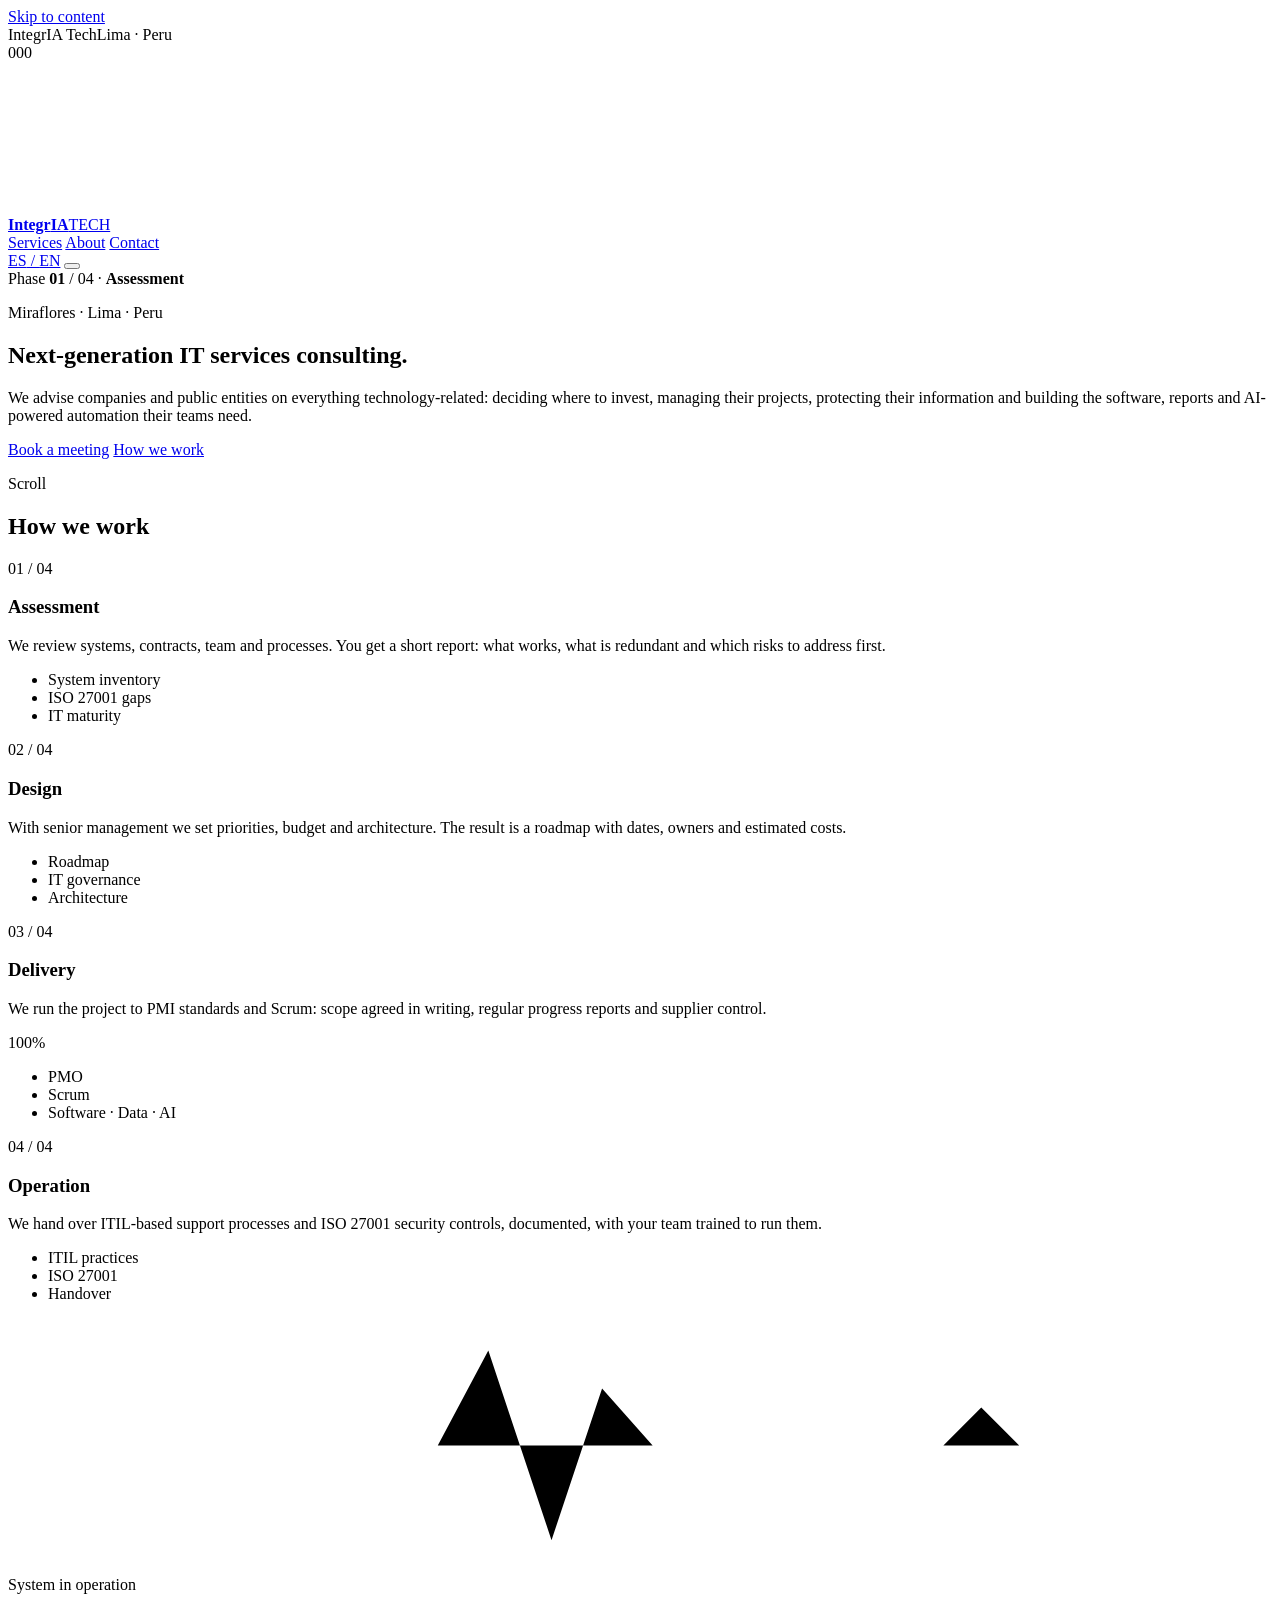
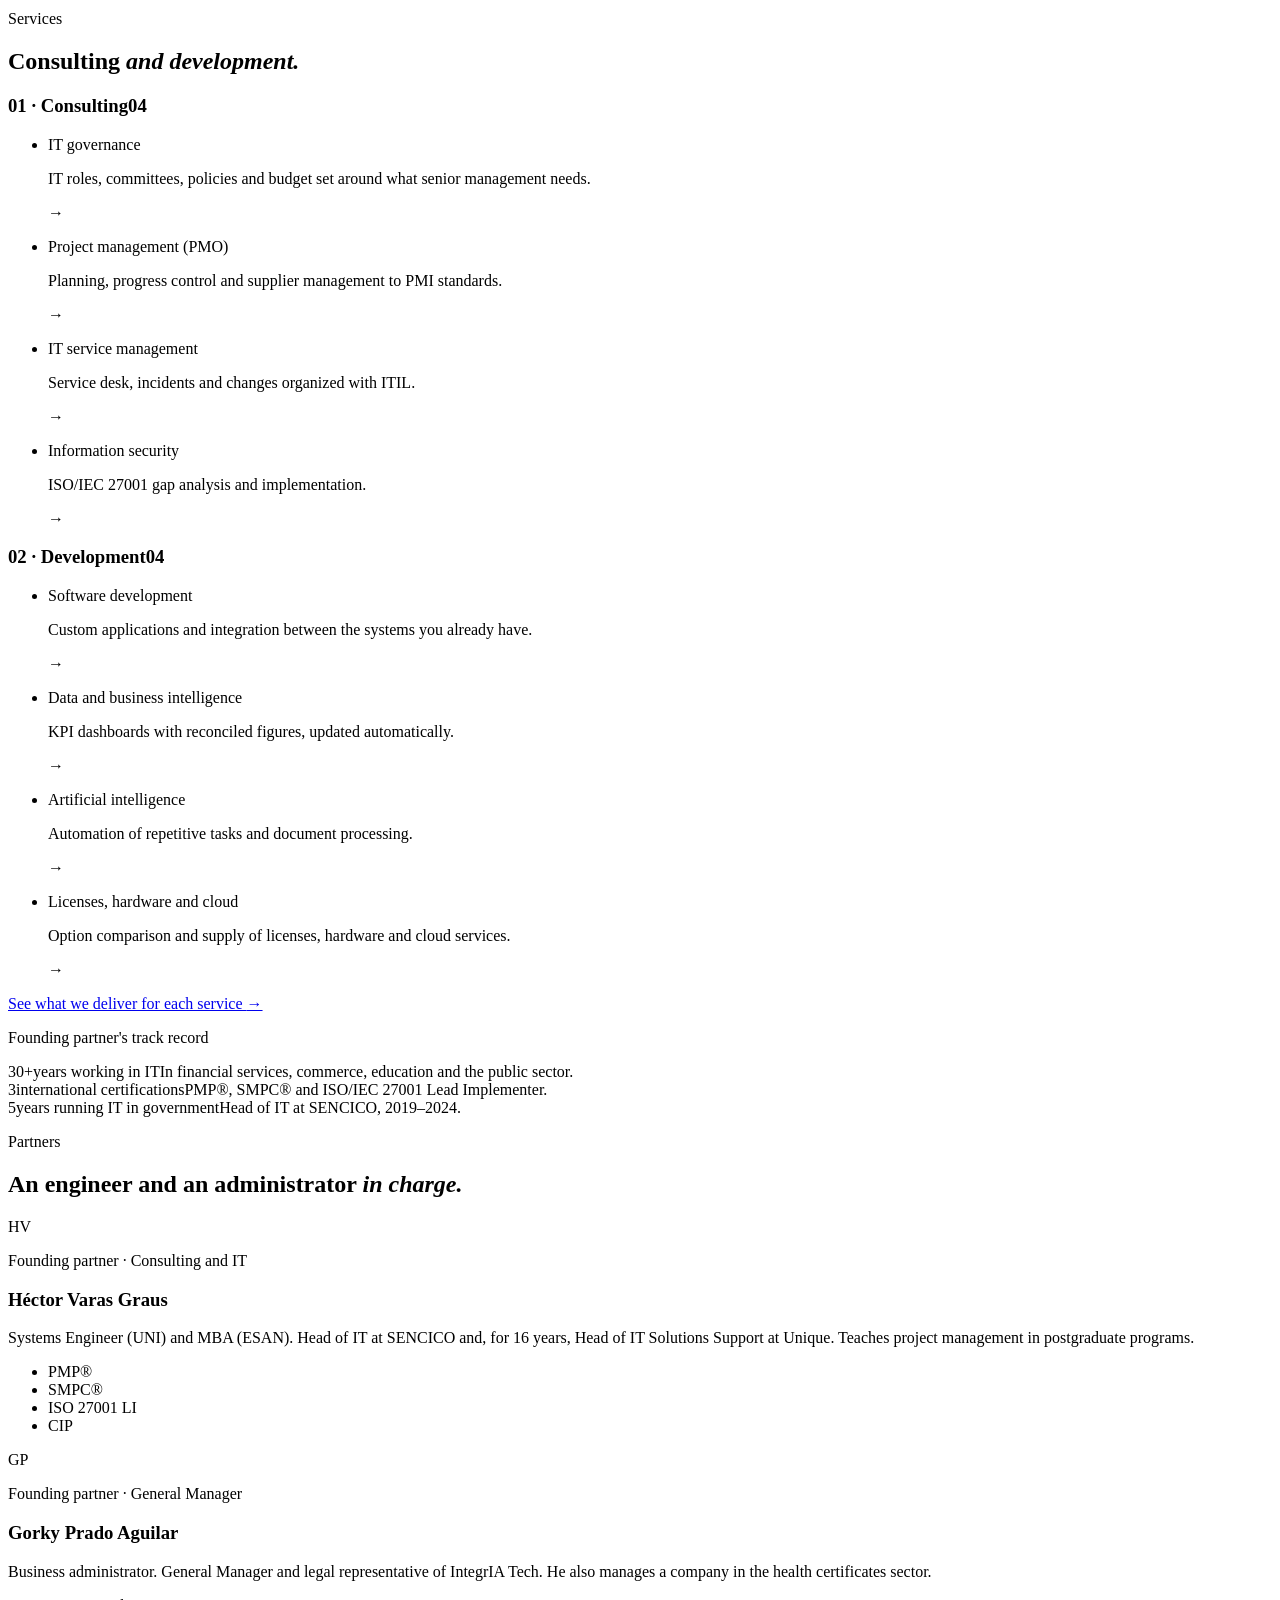
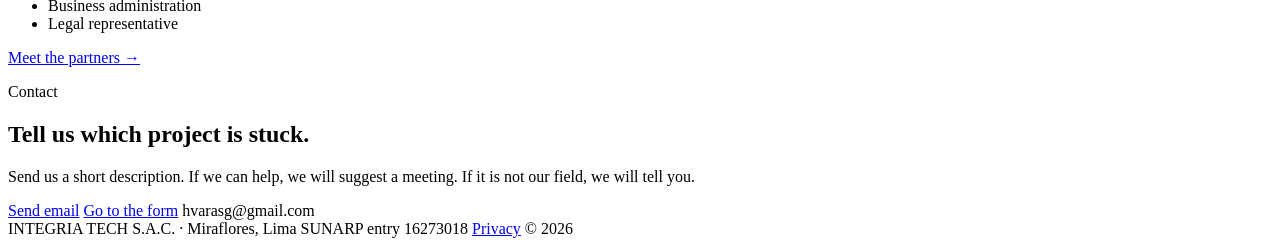
==== web/en/index.html @ 7be06ebb "Sitio IntegrIA Tech: web estática, marca e iconos" ====
<!doctype html>
<html lang="en">
<head>
<meta charset="utf-8">
<meta name="viewport" content="width=device-width, initial-scale=1, viewport-fit=cover">
<title>IntegrIA Tech | IT consulting and project management in Lima, Peru</title>
<meta name="description" content="IT governance, project management and information security consulting for companies and public entities in Peru. Software, data and AI development.">
<link rel="canonical" href="https://integriatec.com/en/">
<link rel="alternate" hreflang="es-PE" href="https://integriatec.com/">
<link rel="alternate" hreflang="en" href="https://integriatec.com/en/">
<link rel="alternate" hreflang="x-default" href="https://integriatec.com/">
<meta property="og:type" content="website">
<meta property="og:site_name" content="IntegrIA Tech">
<meta property="og:locale" content="en_US">
<meta property="og:title" content="IntegrIA Tech | Next-generation IT services consulting">
<meta property="og:description" content="IT consulting, project management and information security in Lima, Peru.">
<meta property="og:url" content="https://integriatec.com/en/">
<meta property="og:image" content="https://integriatec.com/og-image.png">
<meta name="twitter:card" content="summary_large_image">
<meta name="theme-color" content="#05070D">
<link rel="icon" href="/favicon.svg" type="image/svg+xml">
<link rel="icon" href="/icon-192.png" type="image/png" sizes="192x192">
<link rel="apple-touch-icon" href="/apple-touch-icon.png">
<link rel="preload" href="/assets/fonts/geist-latin-wght-normal.woff2" as="font" type="font/woff2" crossorigin>
<link rel="stylesheet" href="/assets/css/styles.css">
<script>try{if(!sessionStorage.getItem('iv')){document.documentElement.classList.add('first-visit');sessionStorage.setItem('iv','1')}}catch(e){}</script>
<script src="/assets/vendor/lenis.min.js" defer></script>
<script type="module" src="/assets/js/app.js"></script>
<script type="application/ld+json">
{"@context":"https://schema.org","@type":"ProfessionalService","name":"IntegrIA Tech","legalName":"INTEGRIA TECH S.A.C.","url":"https://integriatec.com/en/","email":"hvarasg@gmail.com","logo":"https://integriatec.com/favicon.svg","address":{"@type":"PostalAddress","addressLocality":"Miraflores","addressRegion":"Lima","addressCountry":"PE"},"areaServed":"PE","knowsLanguage":["es","en"],"foundingDate":"2026-07-16"}
</script>
</head>
<body>
<a class="skip" href="#main">Skip to content</a>
<div id="loader" aria-hidden="true">
  <div class="row mono"><span>Integr<span class="ia">IA</span> Tech</span><span>Lima · Peru</span></div>
  <div class="count">000</div>
  <div class="bar"><i></i></div>
</div>
<canvas id="gl" aria-hidden="true"></canvas>
<div class="glow" aria-hidden="true"></div>
<div class="grid-bg" aria-hidden="true"></div>
<div class="cursor" aria-hidden="true"></div>
<div class="sweep" aria-hidden="true"></div>

<header class="nav">
  <a class="logo" href="/en/" aria-label="IntegrIA Tech, home"><b>Integr<span class="ia">IA</span></b><span class="tag">TECH</span></a>
  <nav class="nav-links" aria-label="Main">
    <div class="nav-pages" id="nav-pages">
      <a href="/en/services">Services</a>
      <a href="/en/about">About</a>
      <a href="/en/contact">Contact</a>
    </div>
    <a class="lang" href="/" hreflang="es-PE" aria-label="Versión en español"><span class="off">ES</span> / <span>EN</span></a>
    <button class="menu-btn" type="button" aria-expanded="false" aria-controls="nav-pages" aria-label="Open menu"><span></span><span></span></button>
  </nav>
</header>

<div class="hud mono" aria-hidden="true">
  <div>Phase <b class="n">01</b> / 04 · <b class="name">Assessment</b></div>
  <div class="track"><i></i></div>
</div>

<main id="main">
  <section class="hero" data-zone="dark">
    <p class="eyebrow mono fade-in">Miraflores · Lima · Peru</p>
    <h1 class="h1-home">
      <span class="line accent"><span style="--i:0">Next-generation</span></span>
      <span class="line"><span style="--i:1">IT services</span></span>
      <span class="line"><span style="--i:2">consulting.</span></span>
    </h1>
    <div class="hero-foot fade-in">
      <p>We advise companies and public entities on everything technology-related: deciding where to invest, managing their projects, protecting their information and building the software, reports and AI-powered automation their teams need.</p>
      <div class="ctas">
        <a class="btn btn-primary magnetic" href="/en/contact">Book a meeting</a>
        <a class="btn btn-ghost magnetic" href="#metodo">How we work</a>
      </div>
    </div>
    <p class="scroll-hint mono fade-in"><i></i><span>Scroll</span></p>
  </section>

  <section id="metodo" data-zone="dark" aria-labelledby="method-title">
    <h2 id="method-title" class="sr-only">How we work</h2>
    <article class="step step-scan">
      <div class="panel">
        <span class="fx-scan" aria-hidden="true"></span>
        <span class="idx mono">01 / 04</span>
        <h3>Assessment</h3>
        <p>We review systems, contracts, team and processes. You get a short report: what works, what is redundant and which risks to address first.</p>
        <ul class="tags"><li>System inventory</li><li>ISO 27001 gaps</li><li>IT maturity</li></ul>
      </div>
    </article>
    <article class="step step-draw">
      <div class="panel">
        <span class="fx-frame" aria-hidden="true"><i></i><i></i><i></i><i></i></span>
        <span class="idx mono">02 / 04</span>
        <h3>Design</h3>
        <p>With senior management we set priorities, budget and architecture. The result is a roadmap with dates, owners and estimated costs.</p>
        <ul class="tags"><li>Roadmap</li><li>IT governance</li><li>Architecture</li></ul>
      </div>
    </article>
    <article class="step step-build">
      <div class="panel">
        <span class="idx mono">03 / 04</span>
        <h3>Delivery</h3>
        <p>We run the project to PMI standards and Scrum: scope agreed in writing, regular progress reports and supplier control.</p>
        <div class="fx-progress" aria-hidden="true"><div class="bar"><i></i></div><span class="pct mono">100%</span></div>
        <ul class="tags"><li>PMO</li><li>Scrum</li><li>Software · Data · AI</li></ul>
      </div>
    </article>
    <article class="step step-pulse">
      <div class="panel">
        <span class="idx mono">04 / 04</span>
        <h3>Operation</h3>
        <p>We hand over ITIL-based support processes and ISO 27001 security controls, documented, with your team trained to run them.</p>
        <ul class="tags"><li>ITIL practices</li><li>ISO 27001</li><li>Handover</li></ul>
        <div class="fx-pulse" aria-hidden="true">
          <svg viewBox="0 0 200 40"><polyline points="0,20 58,20 68,20 76,5 86,35 94,11 102,20 138,20 148,20 154,14 160,20 200,20"/></svg>
          <span class="mono"><b class="dot"></b>System in operation</span>
        </div>
      </div>
    </article>
  </section>

  <div class="light-zone">
    <section class="light-sec" data-zone="light" aria-labelledby="svc-title">
      <p class="kicker mono">Services</p>
      <h2 class="big" id="svc-title">Consulting <em>and development.</em></h2>
      <div class="svc-groups">
        <div class="svc-group">
          <h3 class="mono"><span>01 · Consulting</span><span>04</span></h3>
          <ul class="svc-list">
            <li class="svc"><p class="name">IT governance</p><p class="desc">IT roles, committees, policies and budget set around what senior management needs.</p><span class="arrow" aria-hidden="true">→</span></li>
            <li class="svc"><p class="name">Project management (PMO)</p><p class="desc">Planning, progress control and supplier management to PMI standards.</p><span class="arrow" aria-hidden="true">→</span></li>
            <li class="svc"><p class="name">IT service management</p><p class="desc">Service desk, incidents and changes organized with ITIL.</p><span class="arrow" aria-hidden="true">→</span></li>
            <li class="svc"><p class="name">Information security</p><p class="desc">ISO/IEC 27001 gap analysis and implementation.</p><span class="arrow" aria-hidden="true">→</span></li>
          </ul>
        </div>
      </div>
    </section>

    <section class="light-sec sec-blue" data-zone="dark" aria-labelledby="dev-title">
      <div class="svc-groups">
        <div class="svc-group">
          <h3 class="mono" id="dev-title"><span>02 · Development</span><span>04</span></h3>
          <ul class="svc-list">
            <li class="svc"><p class="name">Software development</p><p class="desc">Custom applications and integration between the systems you already have.</p><span class="arrow" aria-hidden="true">→</span></li>
            <li class="svc"><p class="name">Data and business intelligence</p><p class="desc">KPI dashboards with reconciled figures, updated automatically.</p><span class="arrow" aria-hidden="true">→</span></li>
            <li class="svc"><p class="name">Artificial intelligence</p><p class="desc">Automation of repetitive tasks and document processing.</p><span class="arrow" aria-hidden="true">→</span></li>
            <li class="svc"><p class="name">Licenses, hardware and cloud</p><p class="desc">Option comparison and supply of licenses, hardware and cloud services.</p><span class="arrow" aria-hidden="true">→</span></li>
          </ul>
        </div>
      </div>
      <p class="more"><a class="more-link" href="/en/services">See what we deliver for each service <span aria-hidden="true">→</span></a></p>
    </section>

    <section class="light-sec figures" data-zone="light" aria-labelledby="fig-title">
      <p class="kicker mono" id="fig-title">Founding partner's track record</p>
      <div class="fig-grid">
        <div class="fig"><span class="num" data-count="30">30+</span><span class="lbl">years working in IT</span><span class="sub">In financial services, commerce, education and the public sector.</span></div>
        <div class="fig"><span class="num" data-count="3">3</span><span class="lbl">international certifications</span><span class="sub">PMP®, SMPC® and ISO/IEC 27001 Lead Implementer.</span></div>
        <div class="fig"><span class="num" data-count="5">5</span><span class="lbl">years running IT in government</span><span class="sub">Head of IT at SENCICO, 2019–2024.</span></div>
      </div>
    </section>

    <section class="light-sec founders" data-zone="light" aria-labelledby="team-title">
      <p class="kicker mono">Partners</p>
      <h2 class="big" id="team-title">An engineer and an administrator <em>in charge.</em></h2>
      <div class="f-grid">
        <article class="founder">
          <div class="portrait" aria-hidden="true"><span class="ini">HV</span></div>
          <p class="role mono">Founding partner · Consulting and IT</p>
          <h3>Héctor Varas Graus</h3>
          <p>Systems Engineer (UNI) and MBA (ESAN). Head of IT at SENCICO and, for 16 years, Head of IT Solutions Support at Unique. Teaches project management in postgraduate programs.</p>
          <ul class="creds"><li>PMP®</li><li>SMPC®</li><li>ISO 27001 LI</li><li>CIP</li></ul>
        </article>
        <article class="founder">
          <div class="portrait" aria-hidden="true"><span class="ini">GP</span></div>
          <p class="role mono">Founding partner · General Manager</p>
          <h3>Gorky Prado Aguilar</h3>
          <p>Business administrator. General Manager and legal representative of IntegrIA Tech. He also manages a company in the health certificates sector.</p>
          <ul class="creds"><li>Business administration</li><li>Legal representative</li></ul>
        </article>
      </div>
      <p class="more"><a class="more-link" href="/en/about">Meet the partners <span aria-hidden="true">→</span></a></p>
    </section>
  </div>

  <section class="contact" data-zone="dark" aria-labelledby="cta-title">
    <div>
      <p class="kicker mono">Contact</p>
      <h2 id="cta-title">Tell us which project is stuck.</h2>
    </div>
    <div class="contact-info">
      <p>Send us a short description. If we can help, we will suggest a meeting. If it is not our field, we will tell you.</p>
      <div class="mail-row">
        <a class="btn btn-primary magnetic" href="mailto:hvarasg@gmail.com">Send email</a>
        <a class="btn btn-ghost magnetic" href="/en/contact">Go to the form</a>
        <span class="mail">hvarasg@gmail.com</span>
      </div>
    </div>
    <footer class="foot mono">
      <span>INTEGRIA TECH S.A.C. · Miraflores, Lima</span>
      <span>SUNARP entry 16273018</span>
      <a href="/en/privacy">Privacy</a>
      <span>© 2026</span>
    </footer>
  </section>
</main>
</body>
</html>
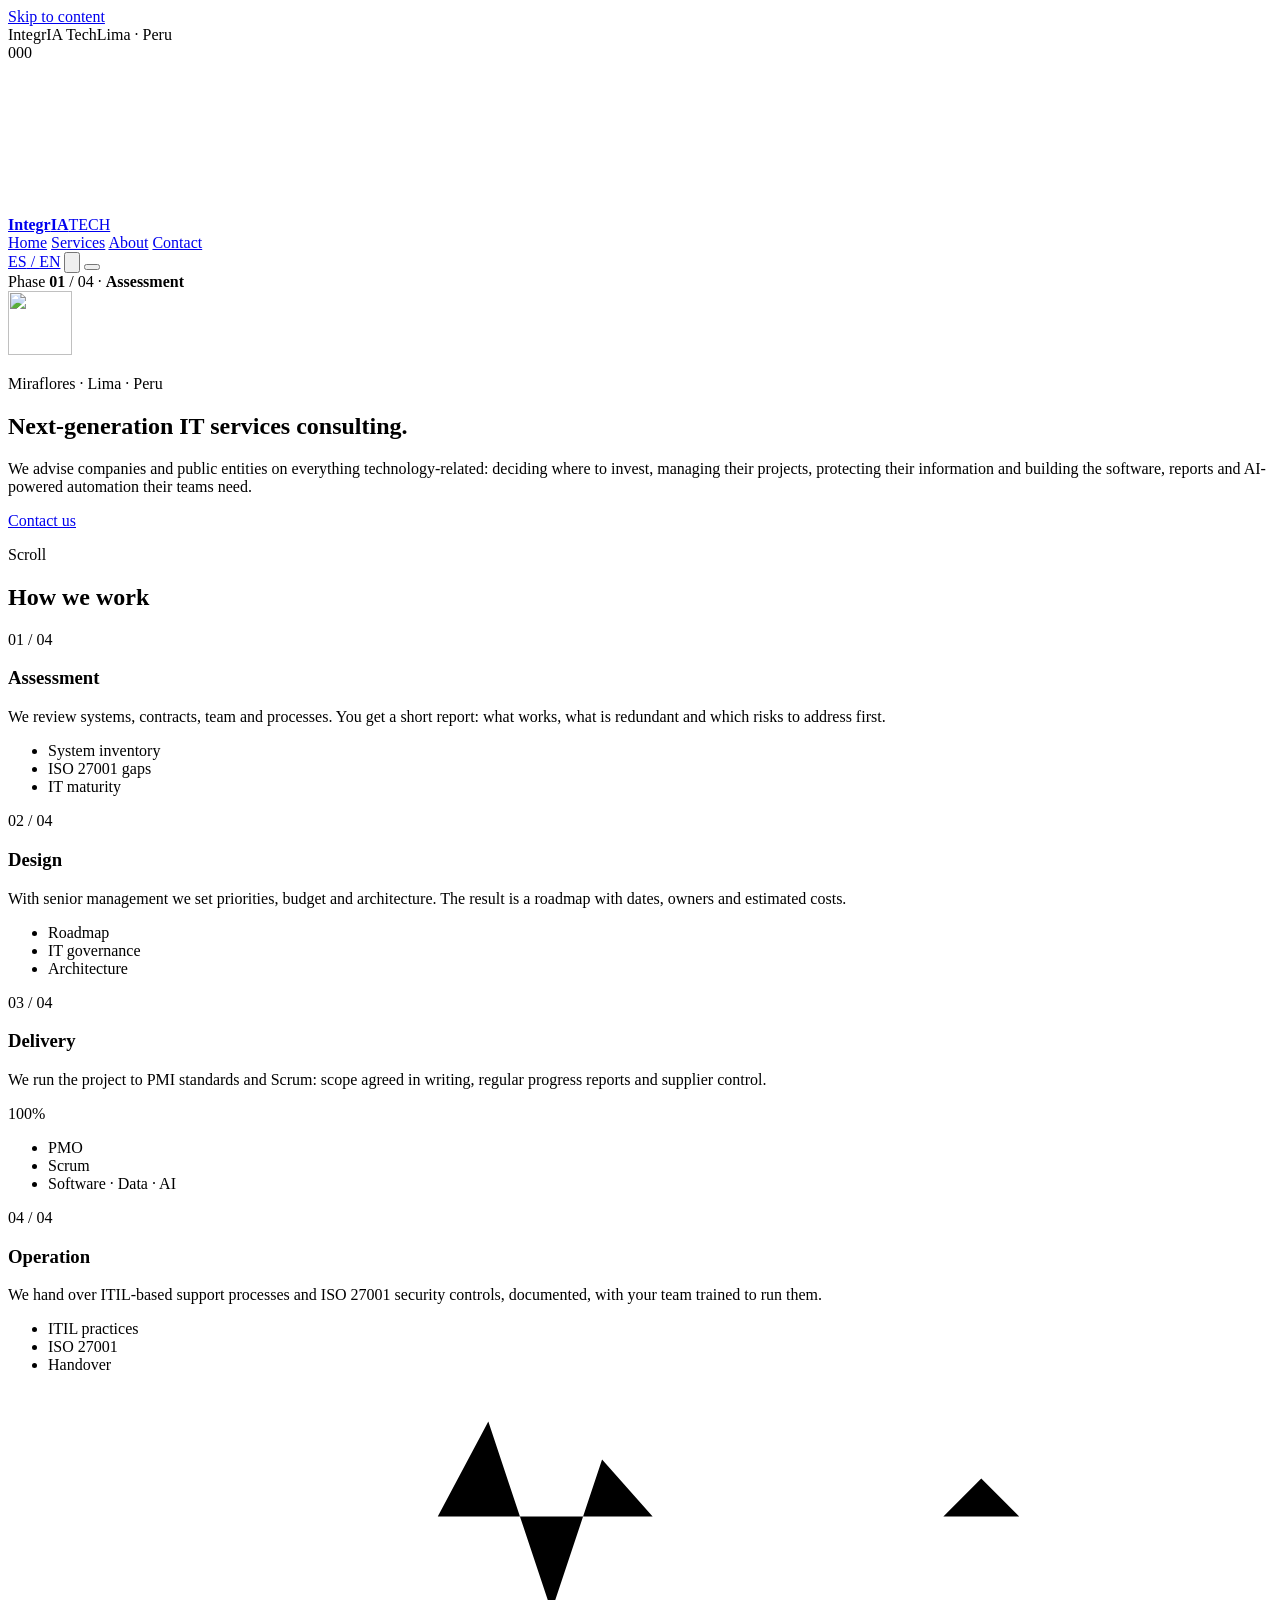
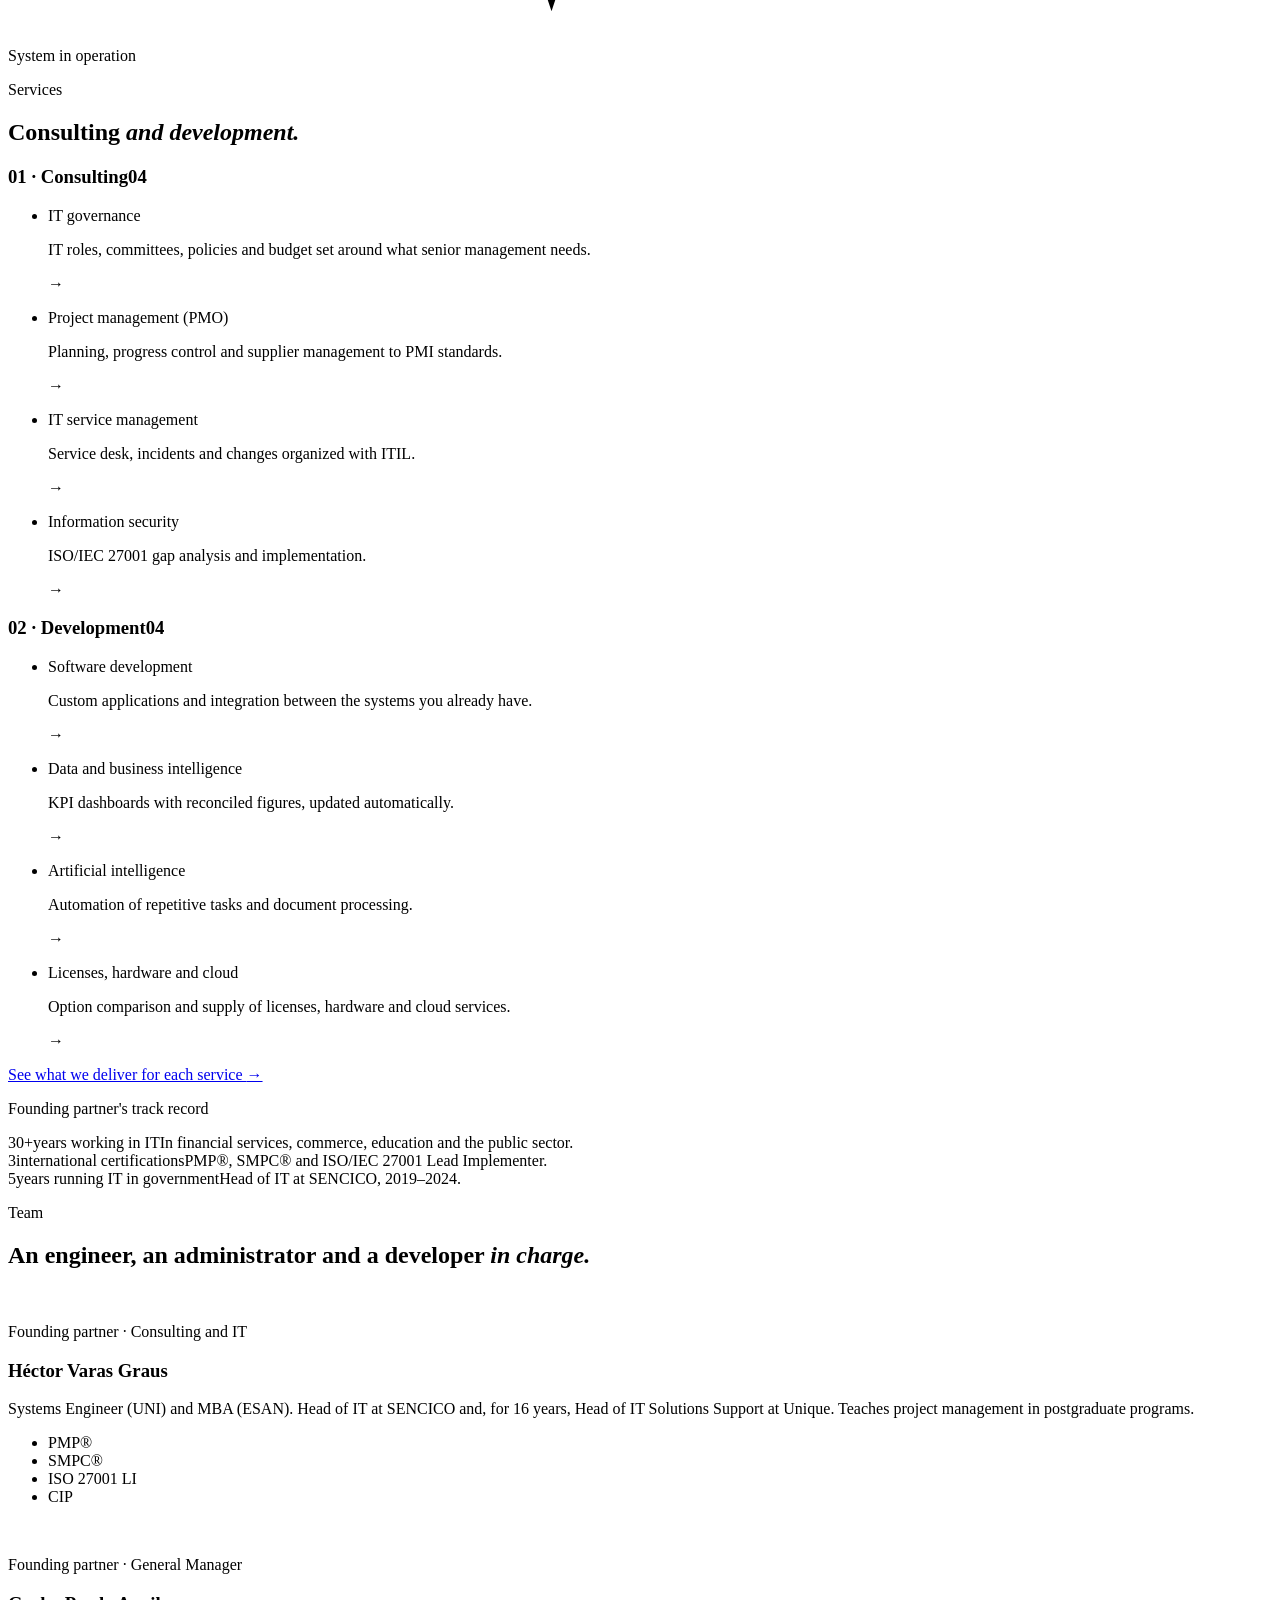
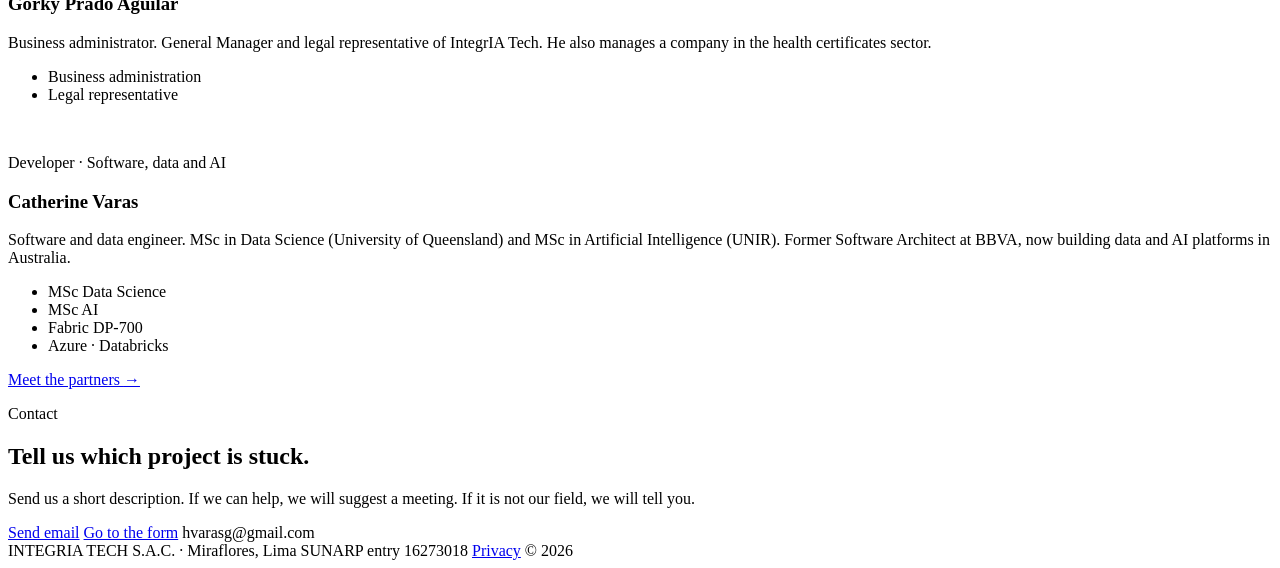
==== commit f366965d: "sprint update" ====
--- a/web/en/index.html
+++ b/web/en/index.html
@@ -17,11 +17,12 @@
 <meta property="og:url" content="https://integriatec.com/en/">
 <meta property="og:image" content="https://integriatec.com/og-image.png">
 <meta name="twitter:card" content="summary_large_image">
-<meta name="theme-color" content="#05070D">
+<meta name="theme-color" content="#F7FAFF">
 <link rel="icon" href="/favicon.svg" type="image/svg+xml">
 <link rel="icon" href="/icon-192.png" type="image/png" sizes="192x192">
 <link rel="apple-touch-icon" href="/apple-touch-icon.png">
 <link rel="preload" href="/assets/fonts/geist-latin-wght-normal.woff2" as="font" type="font/woff2" crossorigin>
+<script>try{if(localStorage.getItem('theme')==='dark')document.documentElement.dataset.theme='dark'}catch(e){}</script>
 <link rel="stylesheet" href="/assets/css/styles.css">
 <script>try{if(!sessionStorage.getItem('iv')){document.documentElement.classList.add('first-visit');sessionStorage.setItem('iv','1')}}catch(e){}</script>
 <script src="/assets/vendor/lenis.min.js" defer></script>
@@ -47,11 +48,13 @@
   <a class="logo" href="/en/" aria-label="IntegrIA Tech, home"><b>Integr<span class="ia">IA</span></b><span class="tag">TECH</span></a>
   <nav class="nav-links" aria-label="Main">
     <div class="nav-pages" id="nav-pages">
+      <a href="/en/" aria-current="page">Home</a>
       <a href="/en/services">Services</a>
       <a href="/en/about">About</a>
       <a href="/en/contact">Contact</a>
     </div>
     <a class="lang" href="/" hreflang="es-PE" aria-label="Versión en español"><span class="off">ES</span> / <span>EN</span></a>
+    <button class="theme-btn" type="button" aria-label="Dark / light mode" aria-pressed="false"><svg class="moon" viewBox="0 0 24 24" fill="none" stroke="currentColor" stroke-width="2" stroke-linecap="round" stroke-linejoin="round" aria-hidden="true"><path d="M21 12.8A9 9 0 1 1 11.2 3a7 7 0 0 0 9.8 9.8z"/></svg><svg class="sun" viewBox="0 0 24 24" fill="none" stroke="currentColor" stroke-width="2" stroke-linecap="round" stroke-linejoin="round" aria-hidden="true"><circle cx="12" cy="12" r="4"/><path d="M12 2v2M12 20v2M4.9 4.9l1.4 1.4M17.7 17.7l1.4 1.4M2 12h2M20 12h2M4.9 19.1l1.4-1.4M17.7 6.3l1.4-1.4"/></svg></button>
     <button class="menu-btn" type="button" aria-expanded="false" aria-controls="nav-pages" aria-label="Open menu"><span></span><span></span></button>
   </nav>
 </header>
@@ -61,8 +64,9 @@
   <div class="track"><i></i></div>
 </div>
 
-<main id="main">
-  <section class="hero" data-zone="dark">
+<main id="main" class="home">
+  <section class="hero hero--center" data-zone="dark">
+    <img class="hero-mark fade-in" src="/favicon.svg" alt="" width="64" height="64">
     <p class="eyebrow mono fade-in">Miraflores · Lima · Peru</p>
     <h1 class="h1-home">
       <span class="line accent"><span style="--i:0">Next-generation</span></span>
@@ -72,8 +76,7 @@
     <div class="hero-foot fade-in">
       <p>We advise companies and public entities on everything technology-related: deciding where to invest, managing their projects, protecting their information and building the software, reports and AI-powered automation their teams need.</p>
       <div class="ctas">
-        <a class="btn btn-primary magnetic" href="/en/contact">Book a meeting</a>
-        <a class="btn btn-ghost magnetic" href="#metodo">How we work</a>
+        <a class="btn btn-primary magnetic" href="/en/contact">Contact us</a>
       </div>
     </div>
     <p class="scroll-hint mono fade-in"><i></i><span>Scroll</span></p>
@@ -157,31 +160,39 @@
     <section class="light-sec figures" data-zone="light" aria-labelledby="fig-title">
       <p class="kicker mono" id="fig-title">Founding partner's track record</p>
       <div class="fig-grid">
-        <div class="fig"><span class="num" data-count="30">30+</span><span class="lbl">years working in IT</span><span class="sub">In financial services, commerce, education and the public sector.</span></div>
-        <div class="fig"><span class="num" data-count="3">3</span><span class="lbl">international certifications</span><span class="sub">PMP®, SMPC® and ISO/IEC 27001 Lead Implementer.</span></div>
-        <div class="fig"><span class="num" data-count="5">5</span><span class="lbl">years running IT in government</span><span class="sub">Head of IT at SENCICO, 2019–2024.</span></div>
+        <div class="fig"><span class="num">30+</span><span class="lbl">years working in IT</span><span class="sub">In financial services, commerce, education and the public sector.</span></div>
+        <div class="fig"><span class="num">3</span><span class="lbl">international certifications</span><span class="sub">PMP®, SMPC® and ISO/IEC 27001 Lead Implementer.</span></div>
+        <div class="fig"><span class="num">5</span><span class="lbl">years running IT in government</span><span class="sub">Head of IT at SENCICO, 2019–2024.</span></div>
       </div>
     </section>
 
     <section class="light-sec founders" data-zone="light" aria-labelledby="team-title">
-      <p class="kicker mono">Partners</p>
-      <h2 class="big" id="team-title">An engineer and an administrator <em>in charge.</em></h2>
+      <p class="kicker mono">Team</p>
+      <h2 class="big" id="team-title">An engineer, an administrator and a developer <em>in charge.</em></h2>
       <div class="f-grid">
         <article class="founder">
-          <div class="portrait" aria-hidden="true"><span class="ini">HV</span></div>
+          <div class="portrait" aria-hidden="true"><img src="/assets/img/hector.jpg" alt=""></div>
           <p class="role mono">Founding partner · Consulting and IT</p>
           <h3>Héctor Varas Graus</h3>
           <p>Systems Engineer (UNI) and MBA (ESAN). Head of IT at SENCICO and, for 16 years, Head of IT Solutions Support at Unique. Teaches project management in postgraduate programs.</p>
           <ul class="creds"><li>PMP®</li><li>SMPC®</li><li>ISO 27001 LI</li><li>CIP</li></ul>
         </article>
         <article class="founder">
-          <div class="portrait" aria-hidden="true"><span class="ini">GP</span></div>
+          <div class="portrait" aria-hidden="true"><img src="/assets/img/gorky.jpg" alt=""></div>
           <p class="role mono">Founding partner · General Manager</p>
           <h3>Gorky Prado Aguilar</h3>
           <p>Business administrator. General Manager and legal representative of IntegrIA Tech. He also manages a company in the health certificates sector.</p>
           <ul class="creds"><li>Business administration</li><li>Legal representative</li></ul>
         </article>
-      </div>
+        <article class="founder">
+          <div class="portrait" aria-hidden="true"><img src="/assets/img/catherine.jpg" alt=""></div>
+          <p class="role mono">Developer · Software, data and AI</p>
+          <h3>Catherine Varas</h3>
+          <p>Software and data engineer. MSc in Data Science (University of Queensland) and MSc in Artificial Intelligence (UNIR). Former Software Architect at BBVA, now building data and AI platforms in Australia.</p>
+          <ul class="creds"><li>MSc Data Science</li><li>MSc AI</li><li>Fabric DP-700</li><li>Azure · Databricks</li></ul>
+        </article>
+      </div>
+
       <p class="more"><a class="more-link" href="/en/about">Meet the partners <span aria-hidden="true">→</span></a></p>
     </section>
   </div>
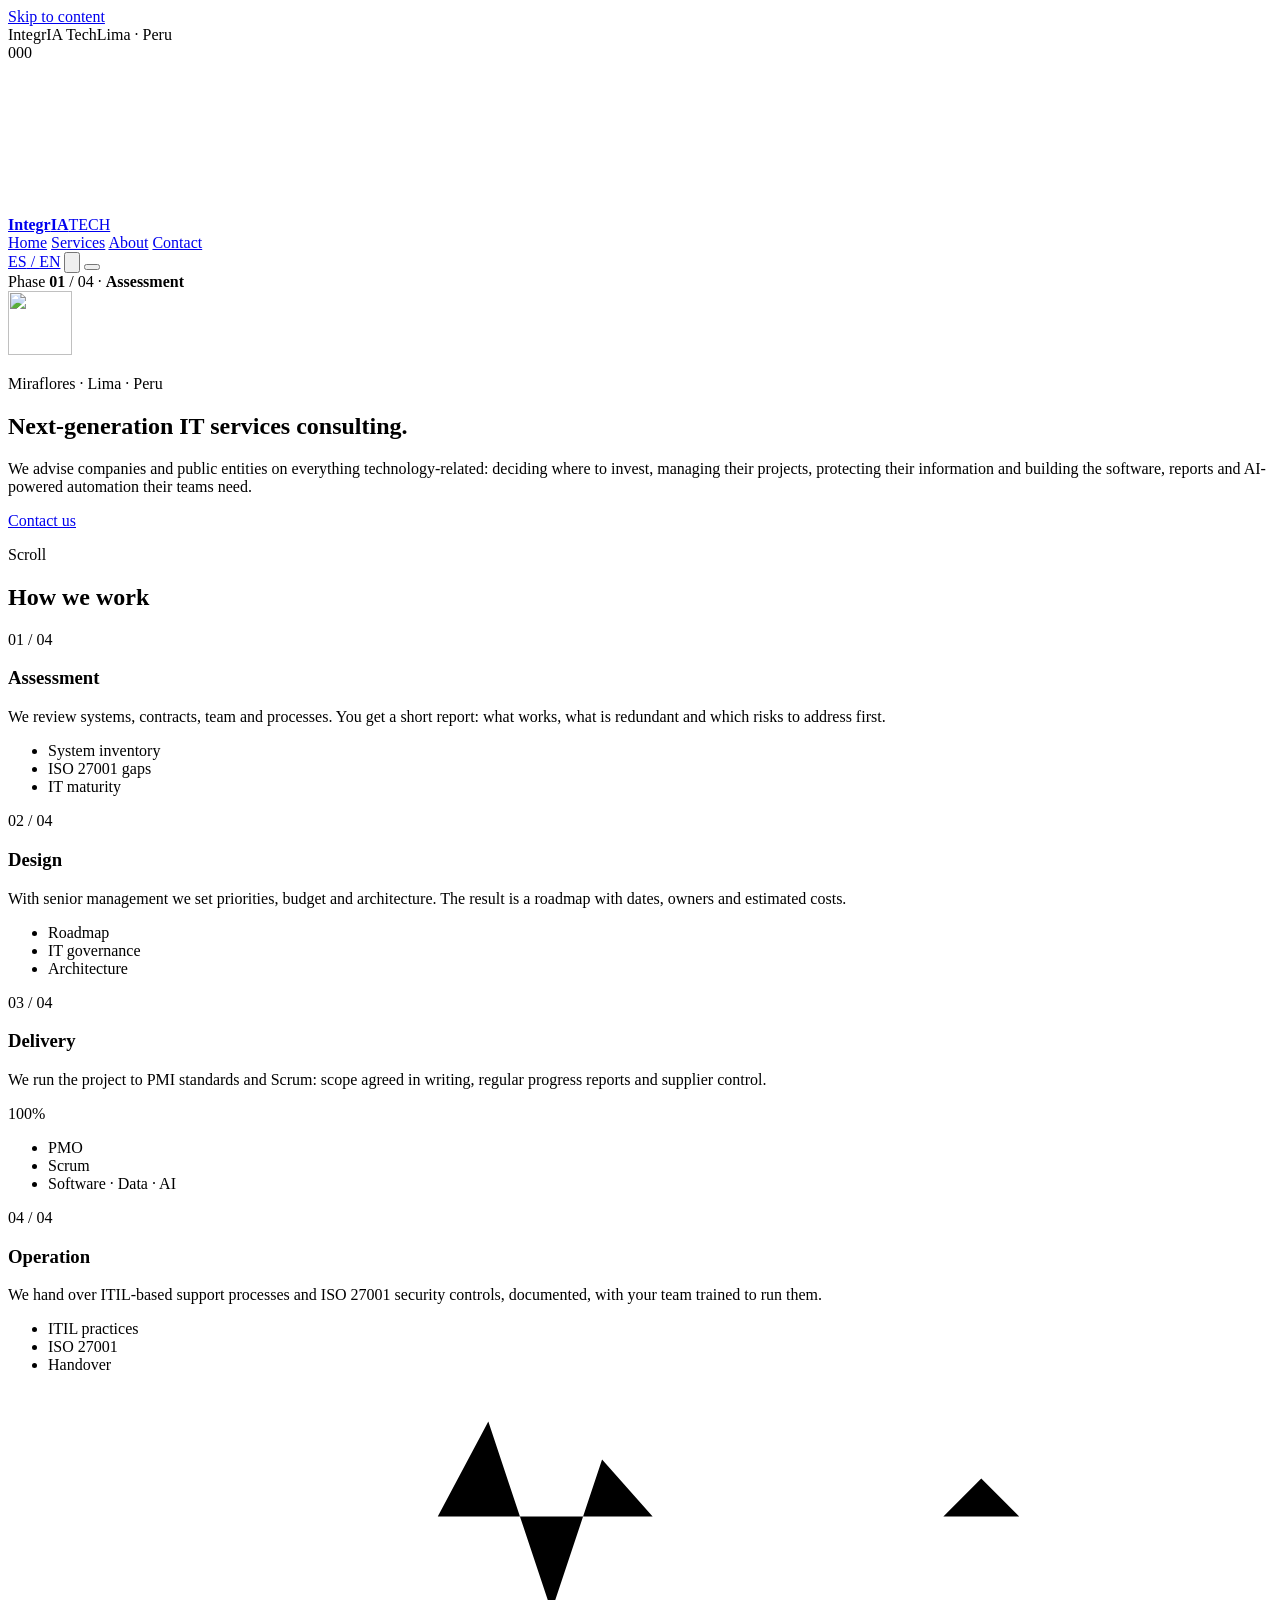
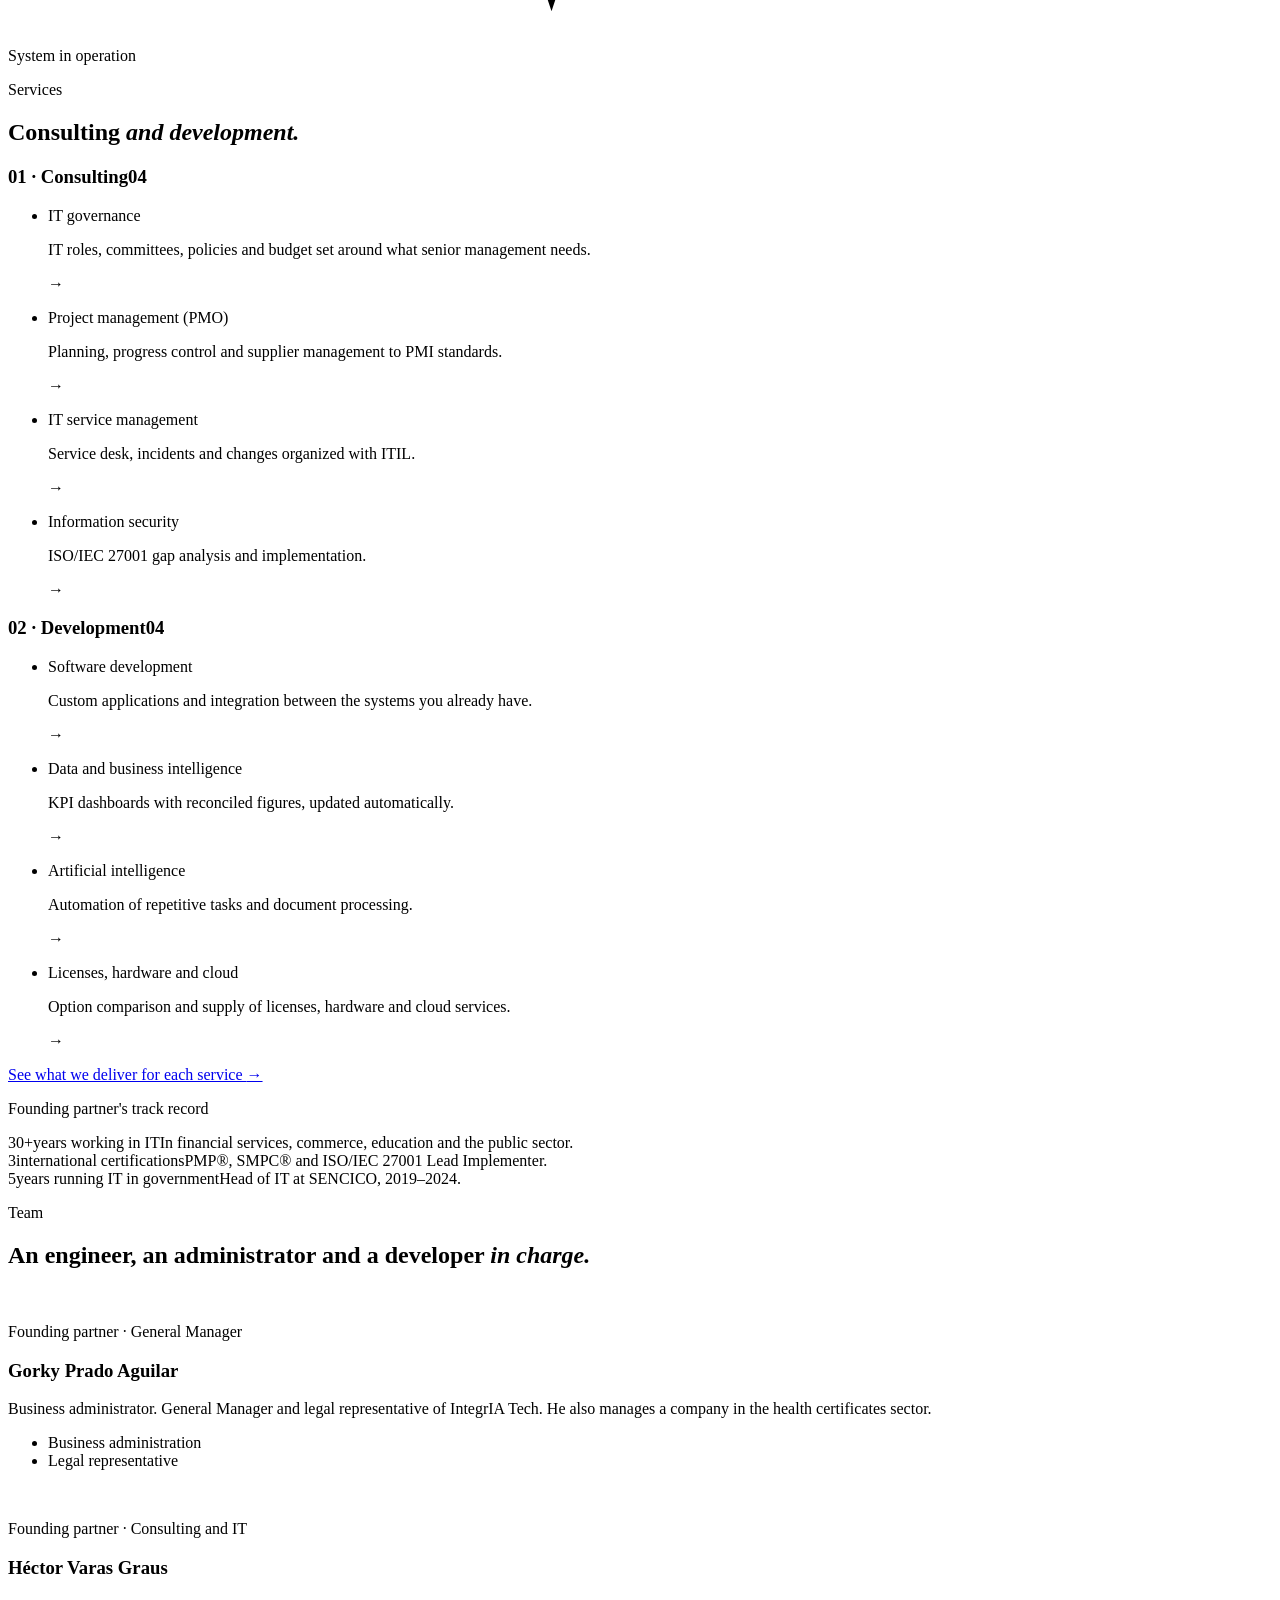
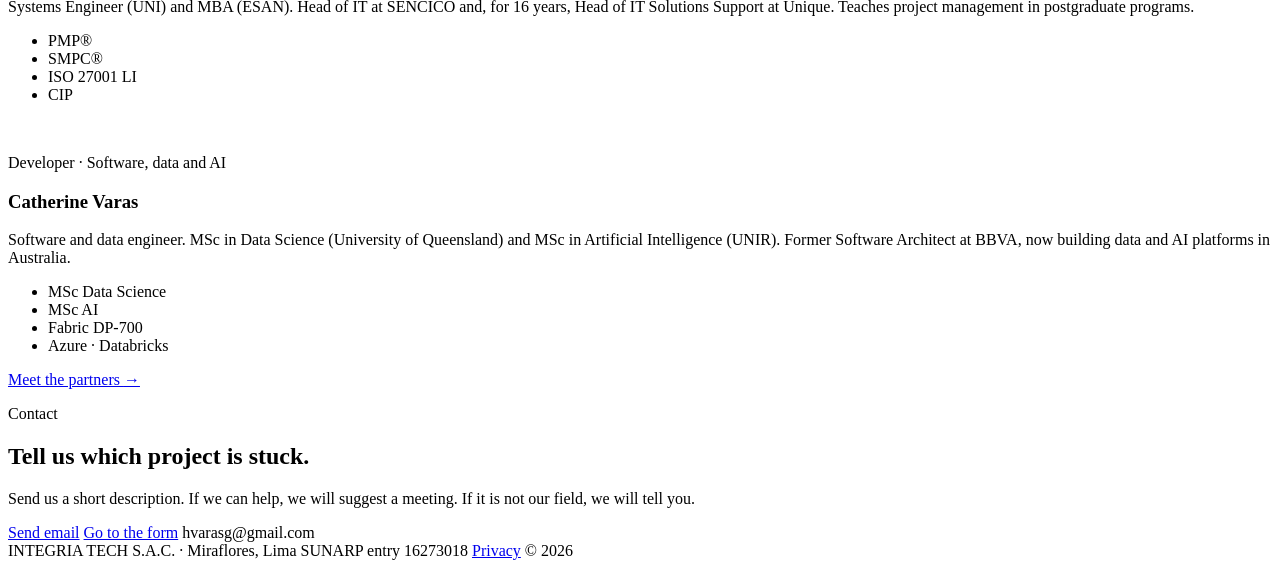
==== commit d56cd3f6: "members update" ====
--- a/web/en/index.html
+++ b/web/en/index.html
@@ -171,18 +171,18 @@
       <h2 class="big" id="team-title">An engineer, an administrator and a developer <em>in charge.</em></h2>
       <div class="f-grid">
         <article class="founder">
+          <div class="portrait" aria-hidden="true"><img src="/assets/img/gorky.jpg" alt=""></div>
+          <p class="role mono">Founding partner · General Manager</p>
+          <h3>Gorky Prado Aguilar</h3>
+          <p>Business administrator. General Manager and legal representative of IntegrIA Tech. He also manages a company in the health certificates sector.</p>
+          <ul class="creds"><li>Business administration</li><li>Legal representative</li></ul>
+        </article>
+        <article class="founder">
           <div class="portrait" aria-hidden="true"><img src="/assets/img/hector.jpg" alt=""></div>
           <p class="role mono">Founding partner · Consulting and IT</p>
           <h3>Héctor Varas Graus</h3>
           <p>Systems Engineer (UNI) and MBA (ESAN). Head of IT at SENCICO and, for 16 years, Head of IT Solutions Support at Unique. Teaches project management in postgraduate programs.</p>
           <ul class="creds"><li>PMP®</li><li>SMPC®</li><li>ISO 27001 LI</li><li>CIP</li></ul>
-        </article>
-        <article class="founder">
-          <div class="portrait" aria-hidden="true"><img src="/assets/img/gorky.jpg" alt=""></div>
-          <p class="role mono">Founding partner · General Manager</p>
-          <h3>Gorky Prado Aguilar</h3>
-          <p>Business administrator. General Manager and legal representative of IntegrIA Tech. He also manages a company in the health certificates sector.</p>
-          <ul class="creds"><li>Business administration</li><li>Legal representative</li></ul>
         </article>
         <article class="founder">
           <div class="portrait" aria-hidden="true"><img src="/assets/img/catherine.jpg" alt=""></div>
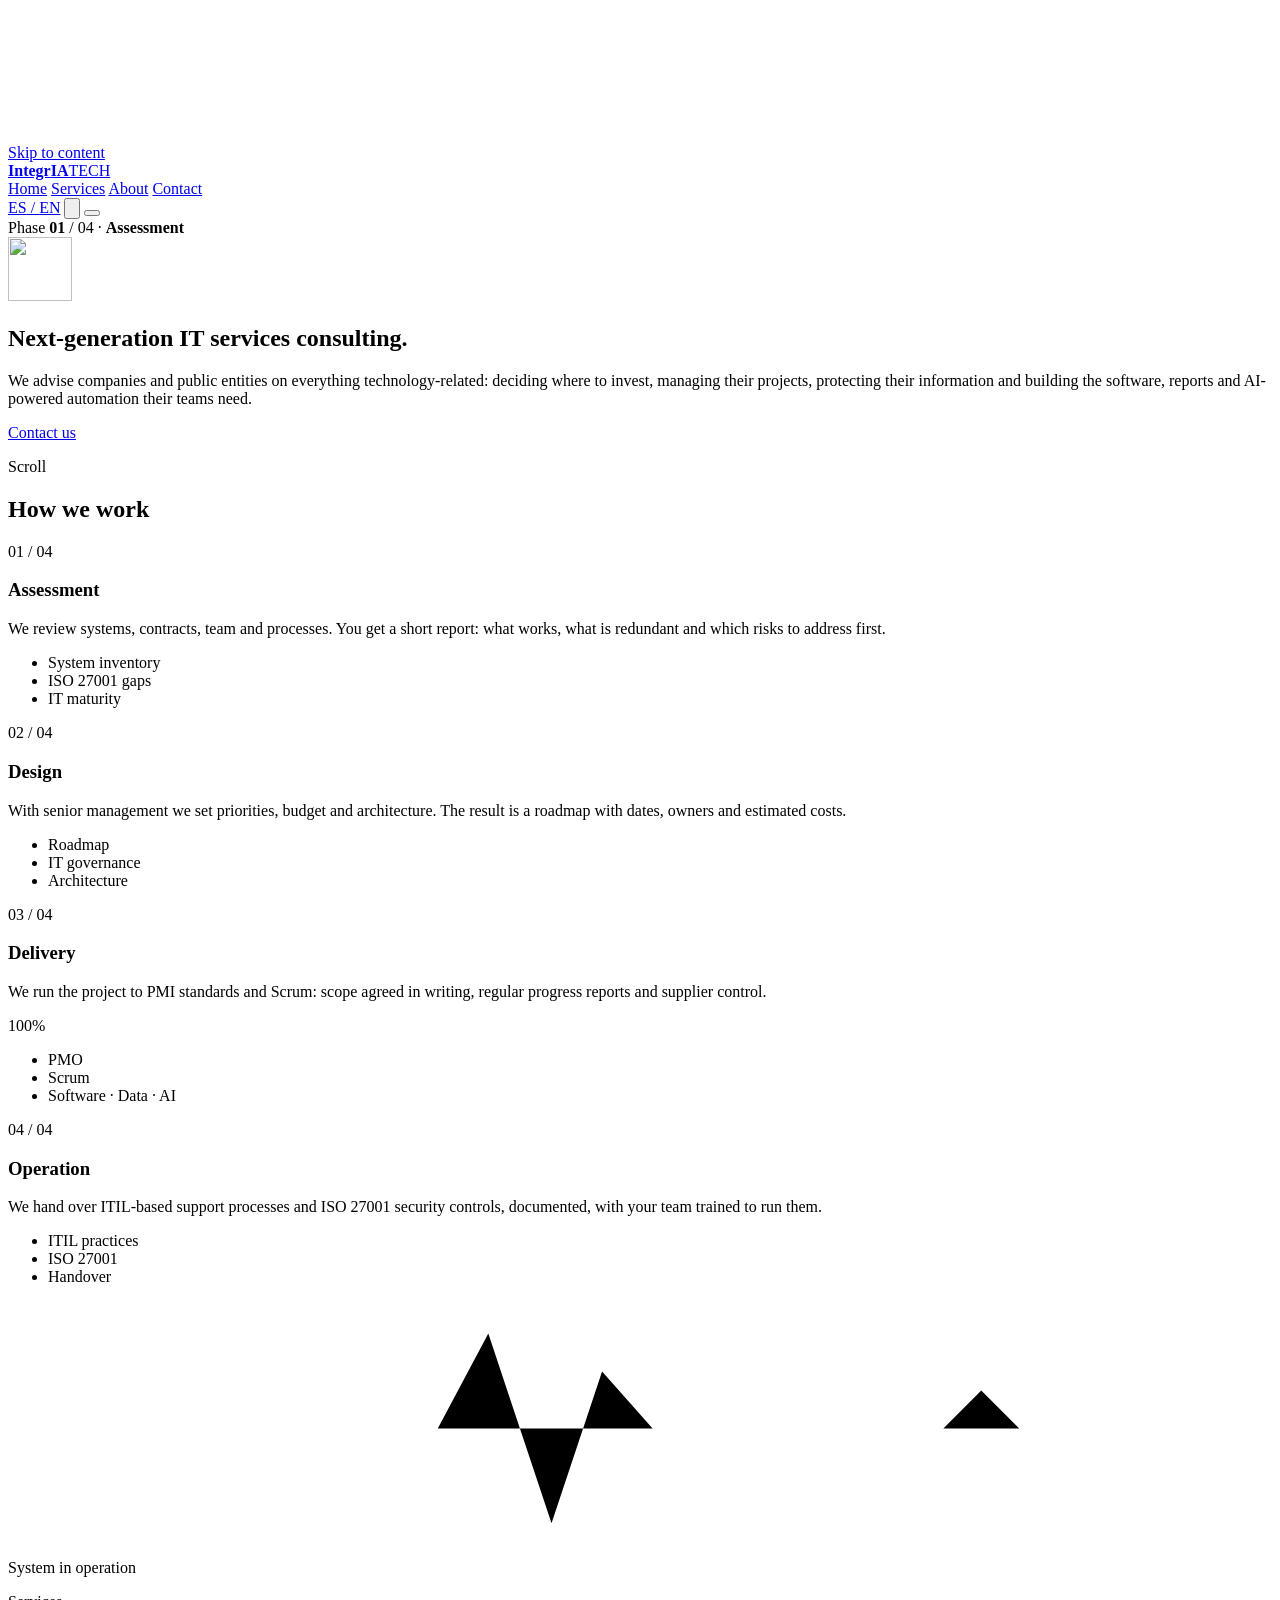
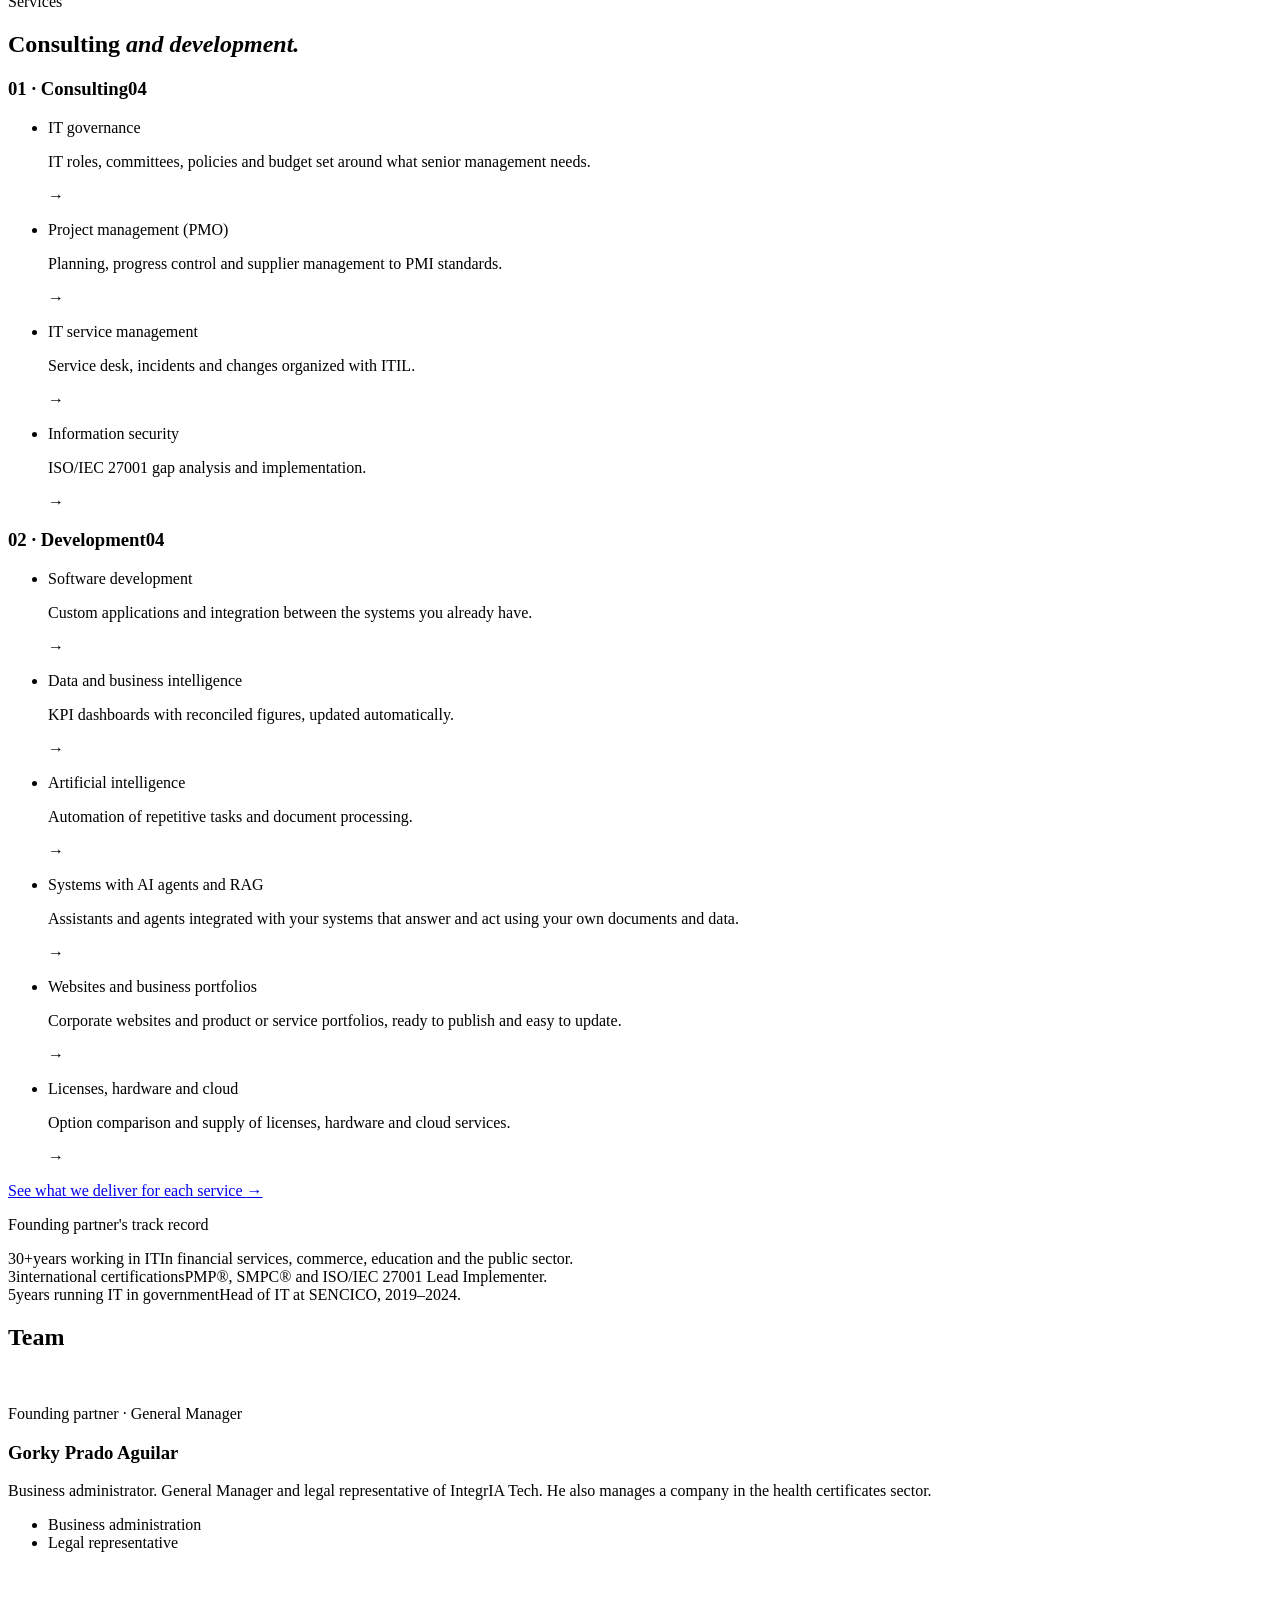
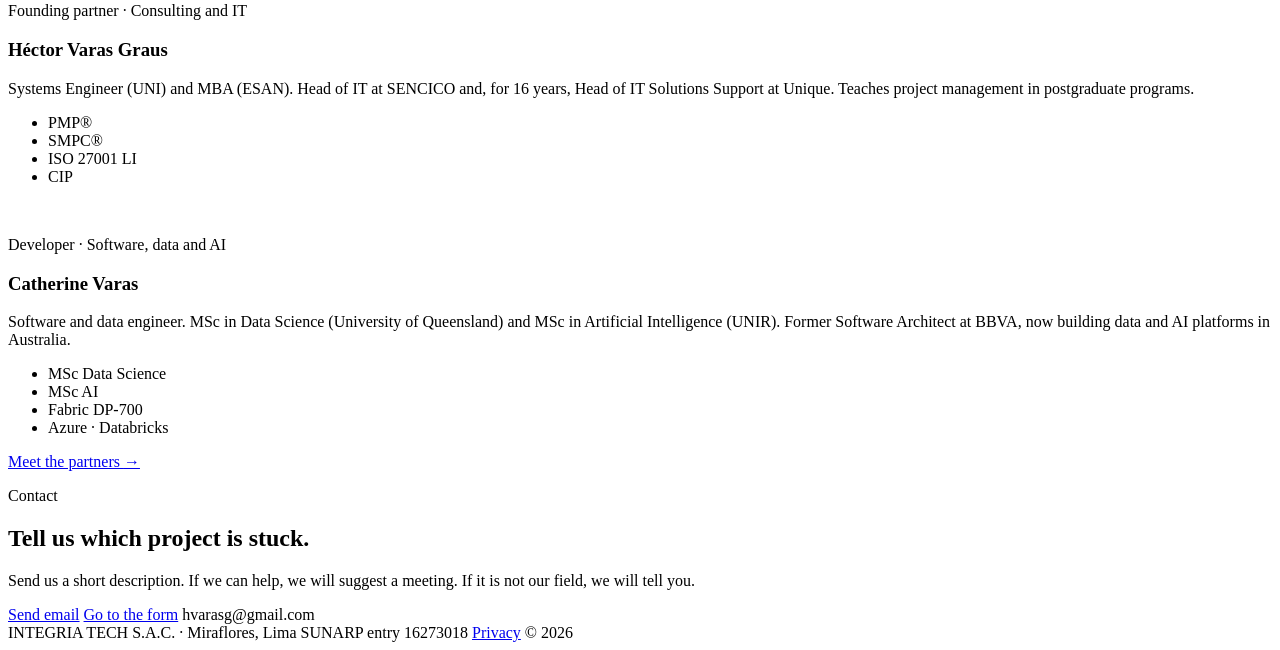
==== commit 68da71d4: "no counter" ====
--- a/web/en/index.html
+++ b/web/en/index.html
@@ -24,7 +24,6 @@
 <link rel="preload" href="/assets/fonts/geist-latin-wght-normal.woff2" as="font" type="font/woff2" crossorigin>
 <script>try{if(localStorage.getItem('theme')==='dark')document.documentElement.dataset.theme='dark'}catch(e){}</script>
 <link rel="stylesheet" href="/assets/css/styles.css">
-<script>try{if(!sessionStorage.getItem('iv')){document.documentElement.classList.add('first-visit');sessionStorage.setItem('iv','1')}}catch(e){}</script>
 <script src="/assets/vendor/lenis.min.js" defer></script>
 <script type="module" src="/assets/js/app.js"></script>
 <script type="application/ld+json">
@@ -33,11 +32,6 @@
 </head>
 <body>
 <a class="skip" href="#main">Skip to content</a>
-<div id="loader" aria-hidden="true">
-  <div class="row mono"><span>Integr<span class="ia">IA</span> Tech</span><span>Lima · Peru</span></div>
-  <div class="count">000</div>
-  <div class="bar"><i></i></div>
-</div>
 <canvas id="gl" aria-hidden="true"></canvas>
 <div class="glow" aria-hidden="true"></div>
 <div class="grid-bg" aria-hidden="true"></div>
@@ -67,7 +61,6 @@
 <main id="main" class="home">
   <section class="hero hero--center" data-zone="dark">
     <img class="hero-mark fade-in" src="/favicon.svg" alt="" width="64" height="64">
-    <p class="eyebrow mono fade-in">Miraflores · Lima · Peru</p>
     <h1 class="h1-home">
       <span class="line accent"><span style="--i:0">Next-generation</span></span>
       <span class="line"><span style="--i:1">IT services</span></span>
@@ -150,6 +143,8 @@
             <li class="svc"><p class="name">Software development</p><p class="desc">Custom applications and integration between the systems you already have.</p><span class="arrow" aria-hidden="true">→</span></li>
             <li class="svc"><p class="name">Data and business intelligence</p><p class="desc">KPI dashboards with reconciled figures, updated automatically.</p><span class="arrow" aria-hidden="true">→</span></li>
             <li class="svc"><p class="name">Artificial intelligence</p><p class="desc">Automation of repetitive tasks and document processing.</p><span class="arrow" aria-hidden="true">→</span></li>
+            <li class="svc"><p class="name">Systems with AI agents and RAG</p><p class="desc">Assistants and agents integrated with your systems that answer and act using your own documents and data.</p><span class="arrow" aria-hidden="true">→</span></li>
+            <li class="svc"><p class="name">Websites and business portfolios</p><p class="desc">Corporate websites and product or service portfolios, ready to publish and easy to update.</p><span class="arrow" aria-hidden="true">→</span></li>
             <li class="svc"><p class="name">Licenses, hardware and cloud</p><p class="desc">Option comparison and supply of licenses, hardware and cloud services.</p><span class="arrow" aria-hidden="true">→</span></li>
           </ul>
         </div>
@@ -167,8 +162,7 @@
     </section>
 
     <section class="light-sec founders" data-zone="light" aria-labelledby="team-title">
-      <p class="kicker mono">Team</p>
-      <h2 class="big" id="team-title">An engineer, an administrator and a developer <em>in charge.</em></h2>
+      <h2 class="big" id="team-title">Team</h2>
       <div class="f-grid">
         <article class="founder">
           <div class="portrait" aria-hidden="true"><img src="/assets/img/gorky.jpg" alt=""></div>
